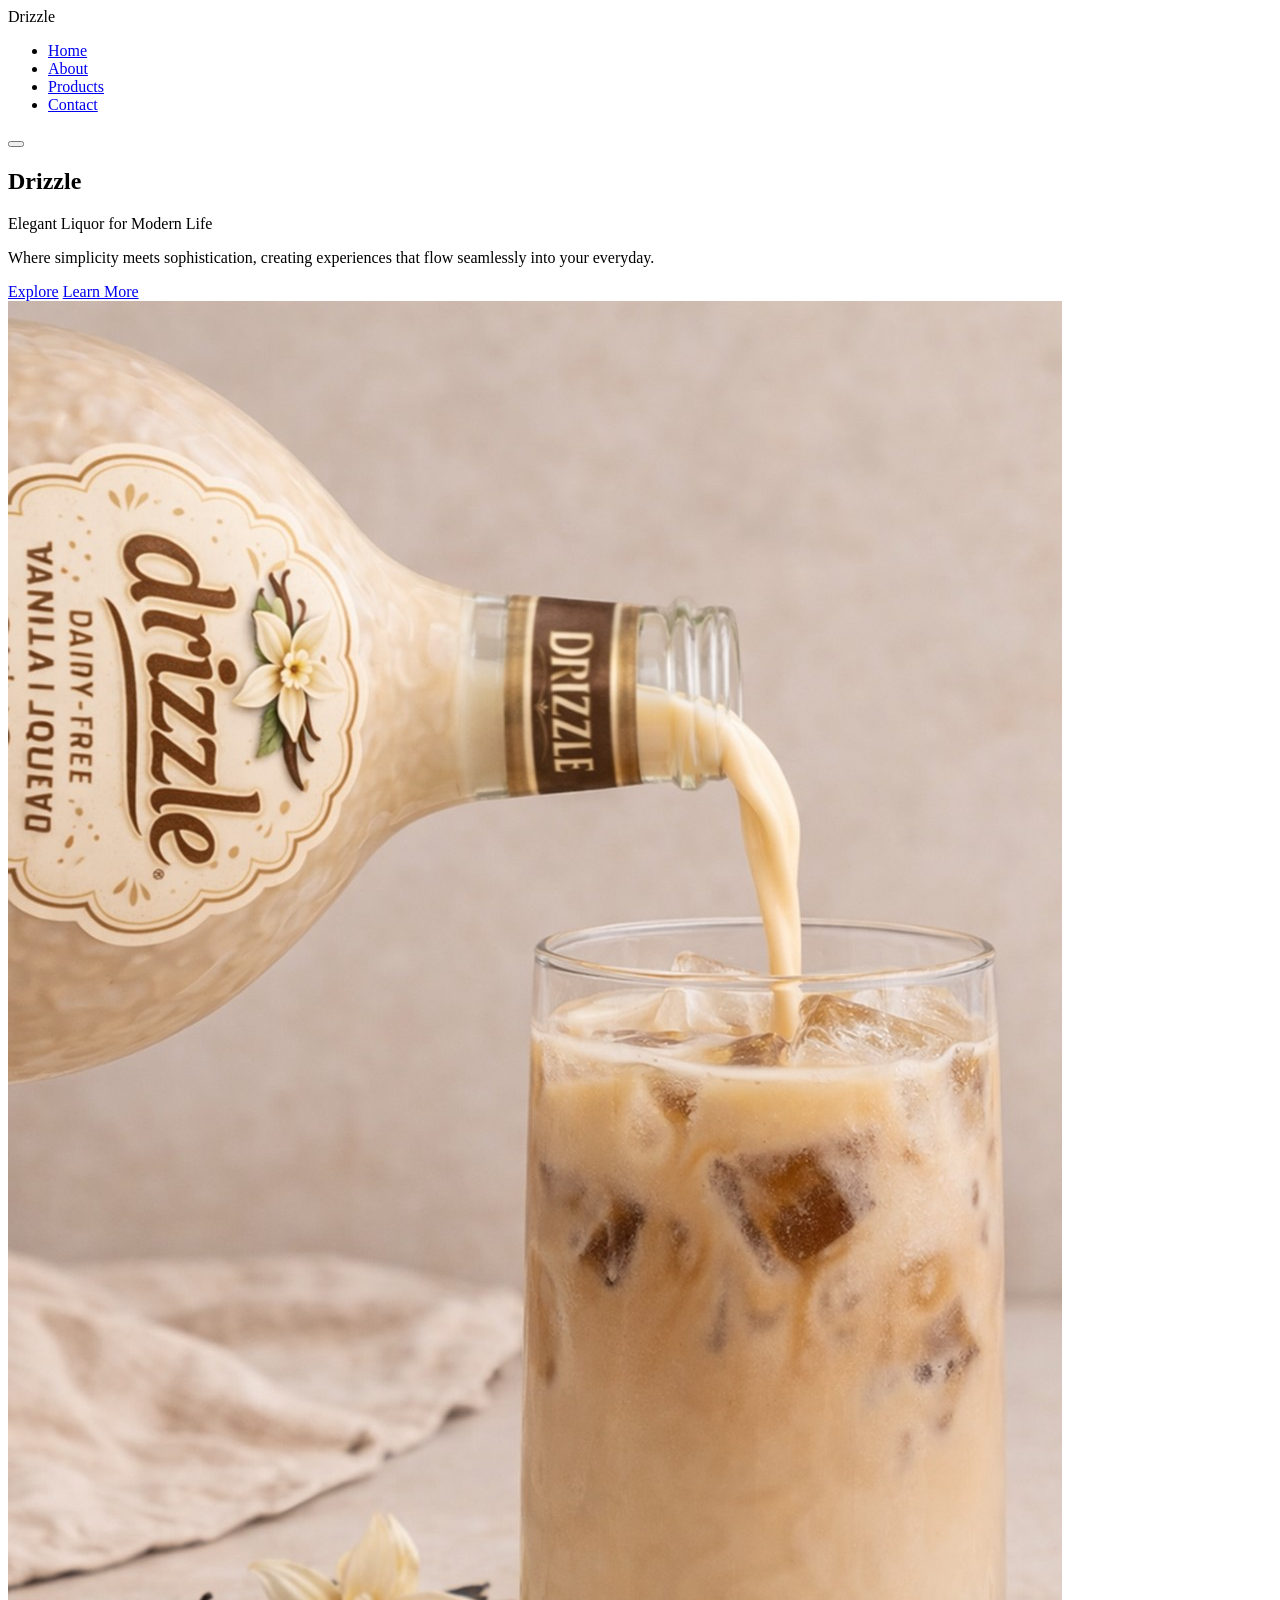
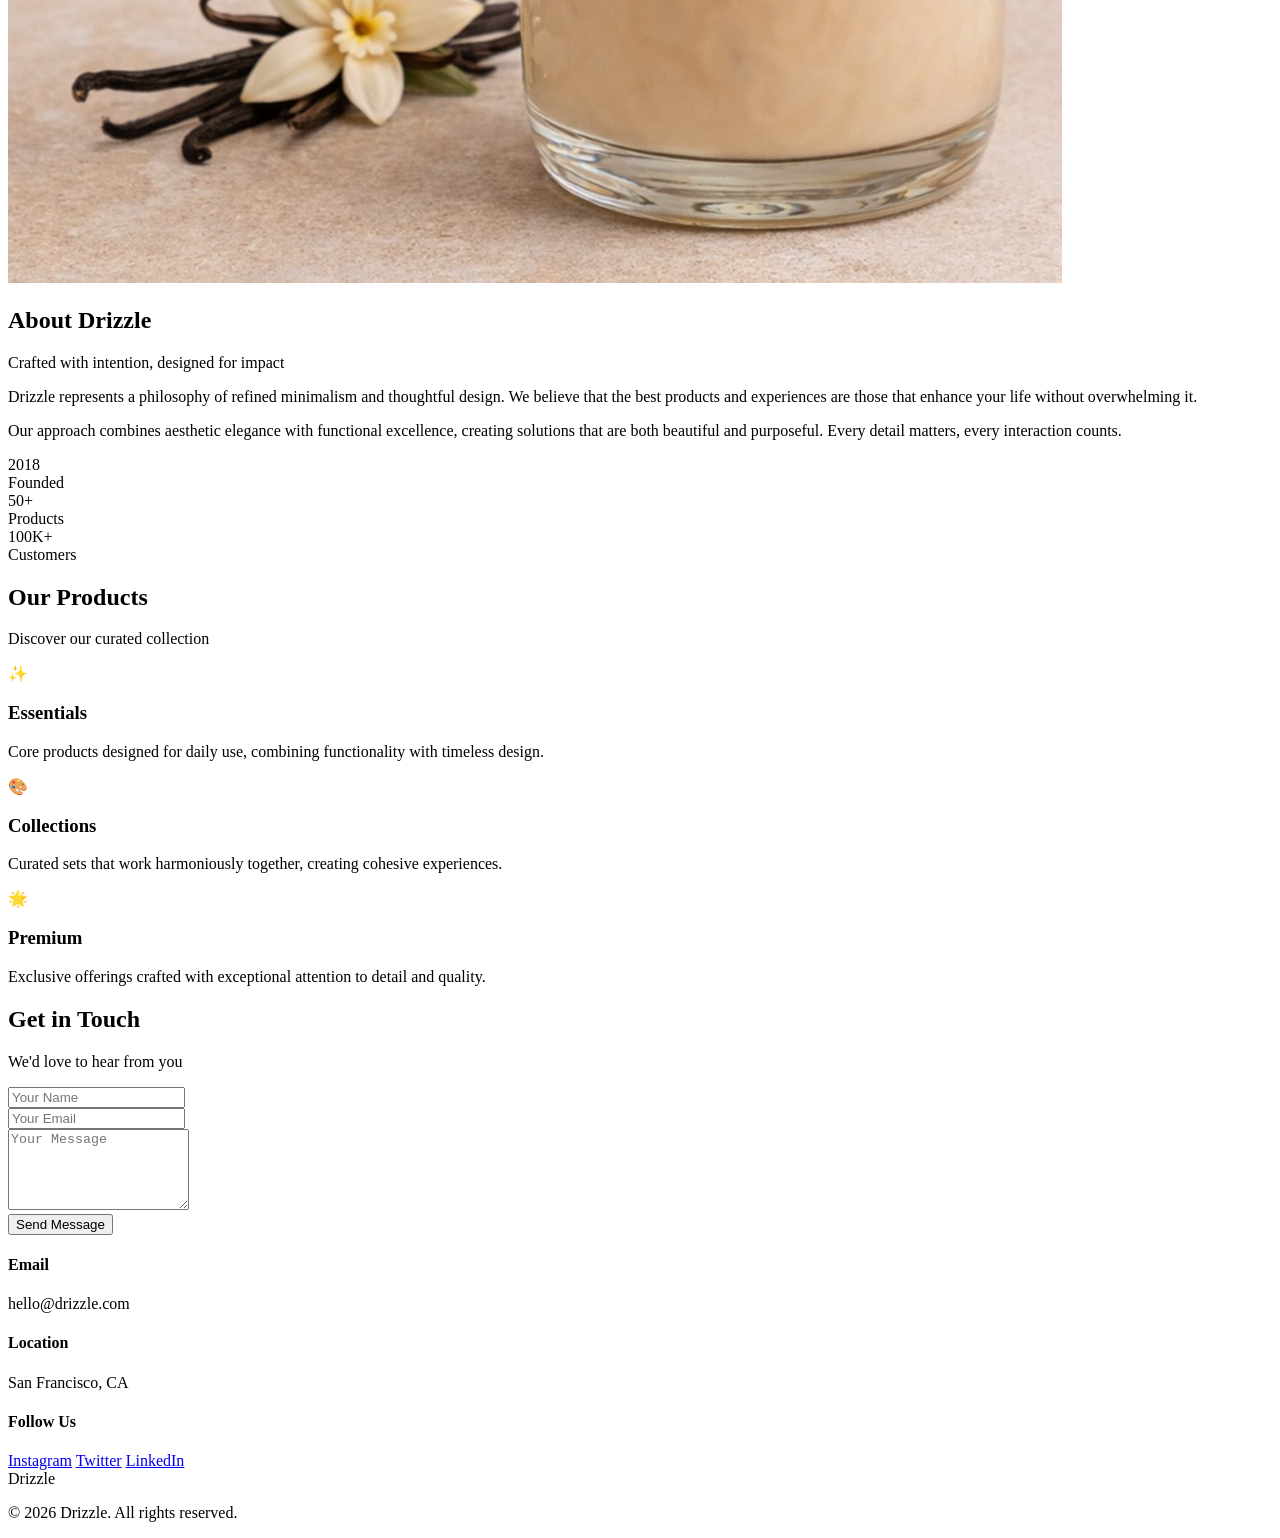
==== index.html @ 4e5df8c9 "Add files via upload" ====
<!DOCTYPE html>
<html lang="en">
<head>
    <!-- 页面基本设置 -->
    <meta charset="UTF-8"> <!-- 字符编码：支持中文等字符 -->
    <meta name="viewport" content="width=device-width, initial-scale=1.0"> <!-- 响应式设计：适配移动设备 -->
    <title>Drizzle - Elegant Solutions for Modern Life</title> <!-- 浏览器标签页标题 -->
    
    <!-- 引入样式表 -->
    <link rel="stylesheet" href="/Drizzle/styles.css">
    
    <!-- 引入Google字体：Inter字体，提供多种字重 -->
    <link rel="preconnect" href="https://fonts.googleapis.com">
    <link rel="preconnect" href="https://fonts.gstatic.com" crossorigin>
    <link href="https://fonts.googleapis.com/css2?family=Inter:wght@300;400;500;600;700&display=swap" rel="stylesheet">
</head>
<body>
    <!-- 导航栏：固定在页面顶部 -->
    <nav class="navbar">
        <div class="container">
            <div class="nav-content">
                <!-- 品牌Logo -->
                <div class="logo">Drizzle</div>
                <!-- 导航链接：点击可跳转到对应页面区域 -->
                <ul class="nav-links">
                    <li><a href="#home">Home</a></li>
                    <li><a href="#about">About</a></li>
                    <li><a href="#products">Products</a></li>
                    <li><a href="#contact">Contact</a></li>
                </ul>
                <!-- 移动端菜单按钮：小屏幕时显示 -->
                <button class="menu-toggle" aria-label="Toggle menu">
                    <span></span>
                    <span></span>
                    <span></span>
                </button>
            </div>
        </div>
    </nav>

    <!-- 主页面区域（Hero Section）：网站首屏展示 -->
    <section id="home" class="hero">
        <div class="container">
            <!-- 左侧内容区域：标题、描述和按钮 -->
            <div class="hero-content">
                <h1 class="hero-title">Drizzle</h1> <!-- 主标题 -->
                <p class="hero-subtitle">Elegant Liquor for Modern Life</p> <!-- 副标题 -->
                <p class="hero-description">Where simplicity meets sophistication, creating experiences that flow seamlessly into your everyday.</p> <!-- 描述文字 -->
                <!-- 操作按钮组 -->
                <div class="hero-buttons">
                    <a href="#products" class="btn btn-primary">Explore</a> <!-- 主要按钮：跳转到产品区域 -->
                    <a href="#about" class="btn btn-secondary">Learn More</a> <!-- 次要按钮：跳转到关于区域 -->
                </div>
            </div>
            <!-- 右侧视觉区域：展示产品图片 -->
            <div class="hero-visual">
                <div class="hero-image-wrapper">
                    <!-- 产品展示图片：1054x1582像素，完整显示在边框内 -->
                    <img src="images/1.jpg" alt="Drizzle Liqueur" class="hero-image">
                </div>
            </div>
        </div>
    </section>

    <!-- 关于我们区域：介绍品牌信息 -->
    <section id="about" class="about">
        <div class="container">
            <!-- 区域标题和副标题 -->
            <div class="section-header">
                <h2 class="section-title">About Drizzle</h2>
                <p class="section-subtitle">Crafted with intention, designed for impact</p>
            </div>
            <div class="about-content">
                <!-- 左侧：品牌介绍文字 -->
                <div class="about-text">
                    <p>Drizzle represents a philosophy of refined minimalism and thoughtful design. We believe that the best products and experiences are those that enhance your life without overwhelming it.</p>
                    <p>Our approach combines aesthetic elegance with functional excellence, creating solutions that are both beautiful and purposeful. Every detail matters, every interaction counts.</p>
                </div>
                <!-- 右侧：统计数据展示 -->
                <div class="about-stats">
                    <div class="stat-item">
                        <div class="stat-number">2018</div> <!-- 成立年份 -->
                        <div class="stat-label">Founded</div>
                    </div>
                    <div class="stat-item">
                        <div class="stat-number">50+</div> <!-- 产品数量 -->
                        <div class="stat-label">Products</div>
                    </div>
                    <div class="stat-item">
                        <div class="stat-number">100K+</div> <!-- 客户数量 -->
                        <div class="stat-label">Customers</div>
                    </div>
                </div>
            </div>
        </div>
    </section>

    <!-- 产品展示区域：展示产品分类 -->
    <section id="products" class="products">
        <div class="container">
            <!-- 区域标题和副标题 -->
            <div class="section-header">
                <h2 class="section-title">Our Products</h2>
                <p class="section-subtitle">Discover our curated collection</p>
            </div>
            <!-- 产品卡片网格：响应式布局，自动调整列数 -->
            <div class="products-grid">
                <!-- 产品卡片1：基础系列 -->
                <div class="product-card">
                    <div class="product-icon">✨</div> <!-- 图标 -->
                    <h3 class="product-title">Essentials</h3> <!-- 产品名称 -->
                    <p class="product-description">Core products designed for daily use, combining functionality with timeless design.</p> <!-- 产品描述 -->
                </div>
                <!-- 产品卡片2：收藏系列 -->
                <div class="product-card">
                    <div class="product-icon">🎨</div>
                    <h3 class="product-title">Collections</h3>
                    <p class="product-description">Curated sets that work harmoniously together, creating cohesive experiences.</p>
                </div>
                <!-- 产品卡片3：高端系列 -->
                <div class="product-card">
                    <div class="product-icon">🌟</div>
                    <h3 class="product-title">Premium</h3>
                    <p class="product-description">Exclusive offerings crafted with exceptional attention to detail and quality.</p>
                </div>
            </div>
        </div>
    </section>

    <!-- 联系表单区域：用户可在此提交留言 -->
    <section id="contact" class="contact">
        <div class="container">
            <!-- 区域标题和副标题 -->
            <div class="section-header">
                <h2 class="section-title">Get in Touch</h2>
                <p class="section-subtitle">We'd love to hear from you</p>
            </div>
            <div class="contact-content">
                <!-- 左侧：联系表单 -->
                <form class="contact-form">
                    <div class="form-group">
                        <input type="text" id="name" name="name" placeholder="Your Name" required> <!-- 姓名输入框 -->
                    </div>
                    <div class="form-group">
                        <input type="email" id="email" name="email" placeholder="Your Email" required> <!-- 邮箱输入框 -->
                    </div>
                    <div class="form-group">
                        <textarea id="message" name="message" rows="5" placeholder="Your Message" required></textarea> <!-- 留言文本框 -->
                    </div>
                    <button type="submit" class="btn btn-primary">Send Message</button> <!-- 提交按钮 -->
                </form>
                <!-- 右侧：联系信息 -->
                <div class="contact-info">
                    <div class="info-item">
                        <h4>Email</h4> <!-- 邮箱标题 -->
                        <p>hello@drizzle.com</p> <!-- 邮箱地址 -->
                    </div>
                    <div class="info-item">
                        <h4>Location</h4> <!-- 位置标题 -->
                        <p>San Francisco, CA</p> <!-- 地址 -->
                    </div>
                    <div class="info-item">
                        <h4>Follow Us</h4> <!-- 社交媒体标题 -->
                        <div class="social-links">
                            <a href="#" aria-label="Instagram">Instagram</a> <!-- Instagram链接 -->
                            <a href="#" aria-label="Twitter">Twitter</a> <!-- Twitter链接 -->
                            <a href="#" aria-label="LinkedIn">LinkedIn</a> <!-- LinkedIn链接 -->
                        </div>
                    </div>
                </div>
            </div>
        </div>
    </section>

    <!-- 页脚：页面底部信息 -->
    <footer class="footer">
        <div class="container">
            <div class="footer-content">
                <div class="footer-logo">Drizzle</div> <!-- 页脚Logo -->
                <p class="footer-text">&copy; 2026 Drizzle. All rights reserved.</p> <!-- 版权信息 -->
            </div>
        </div>
    </footer>

    <!-- 引入JavaScript文件：处理页面交互功能 -->
    <script src="script.js"></script>
</body>
</html>
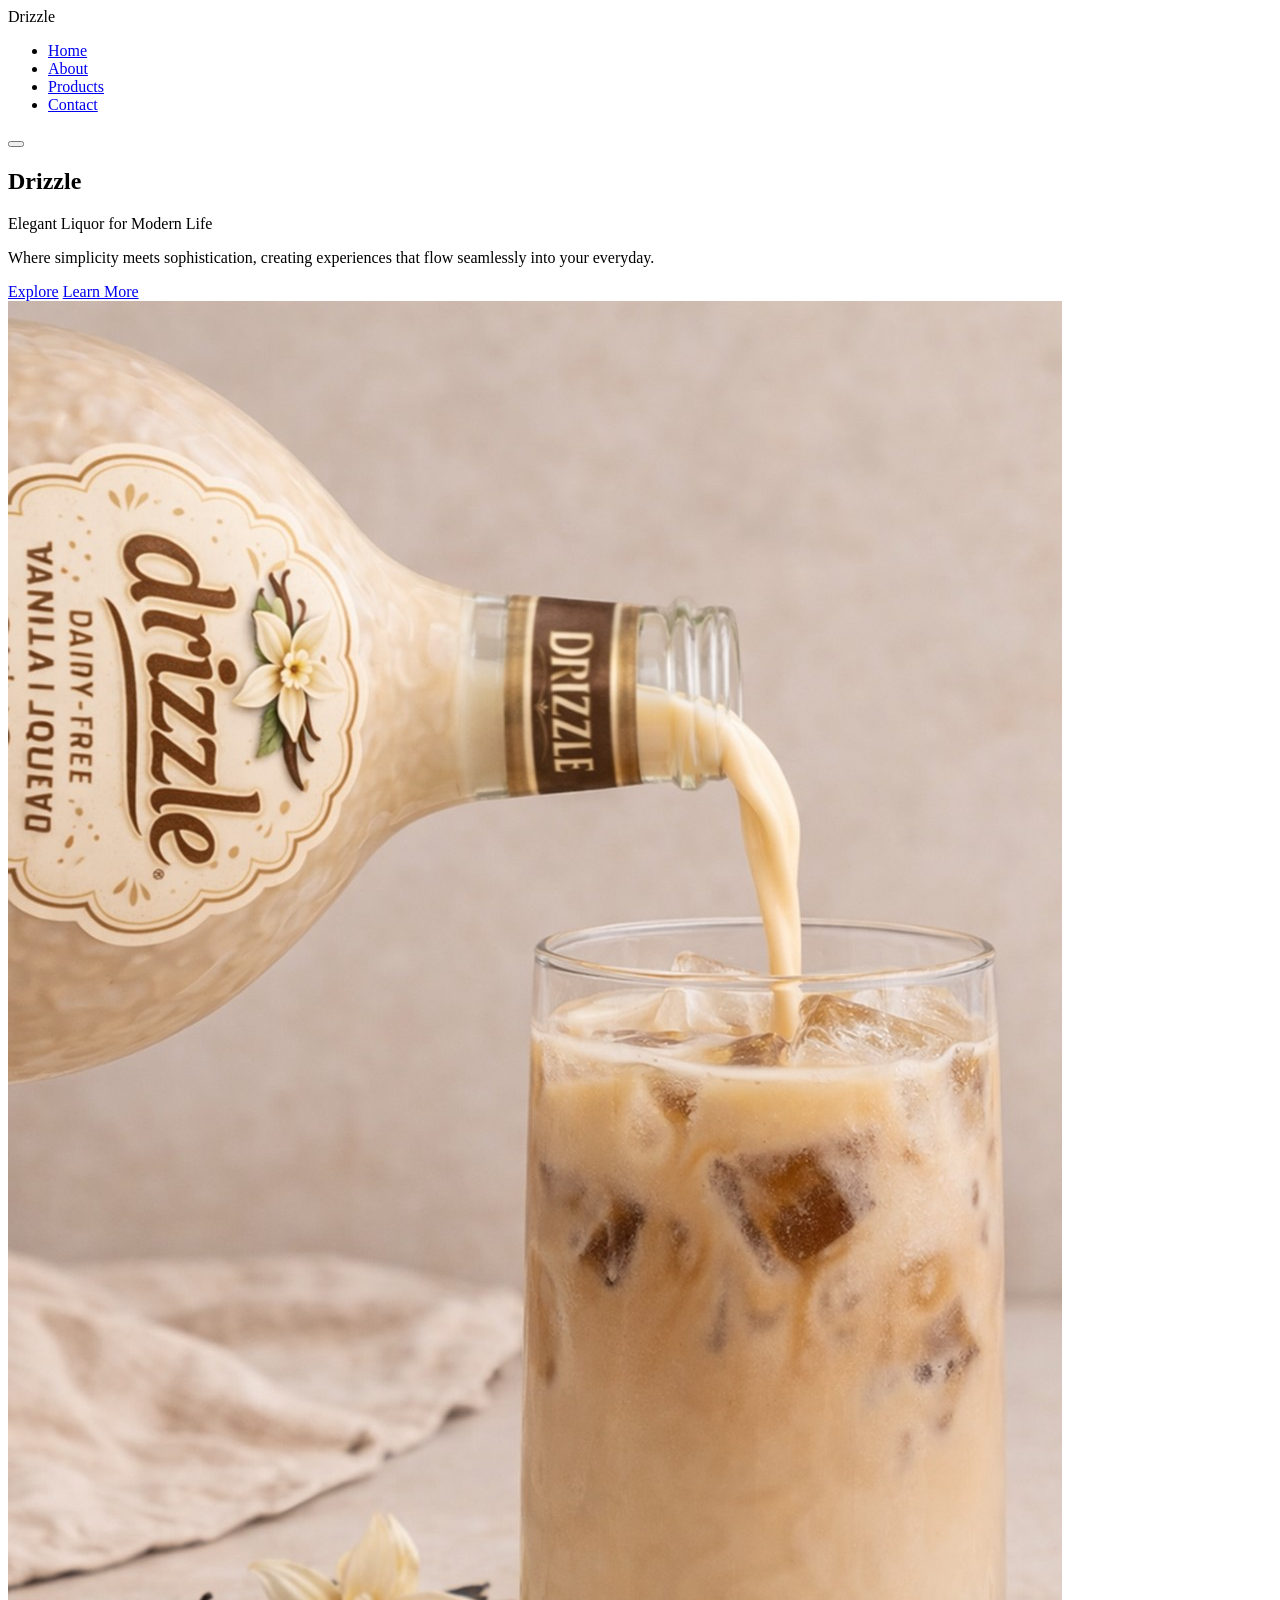
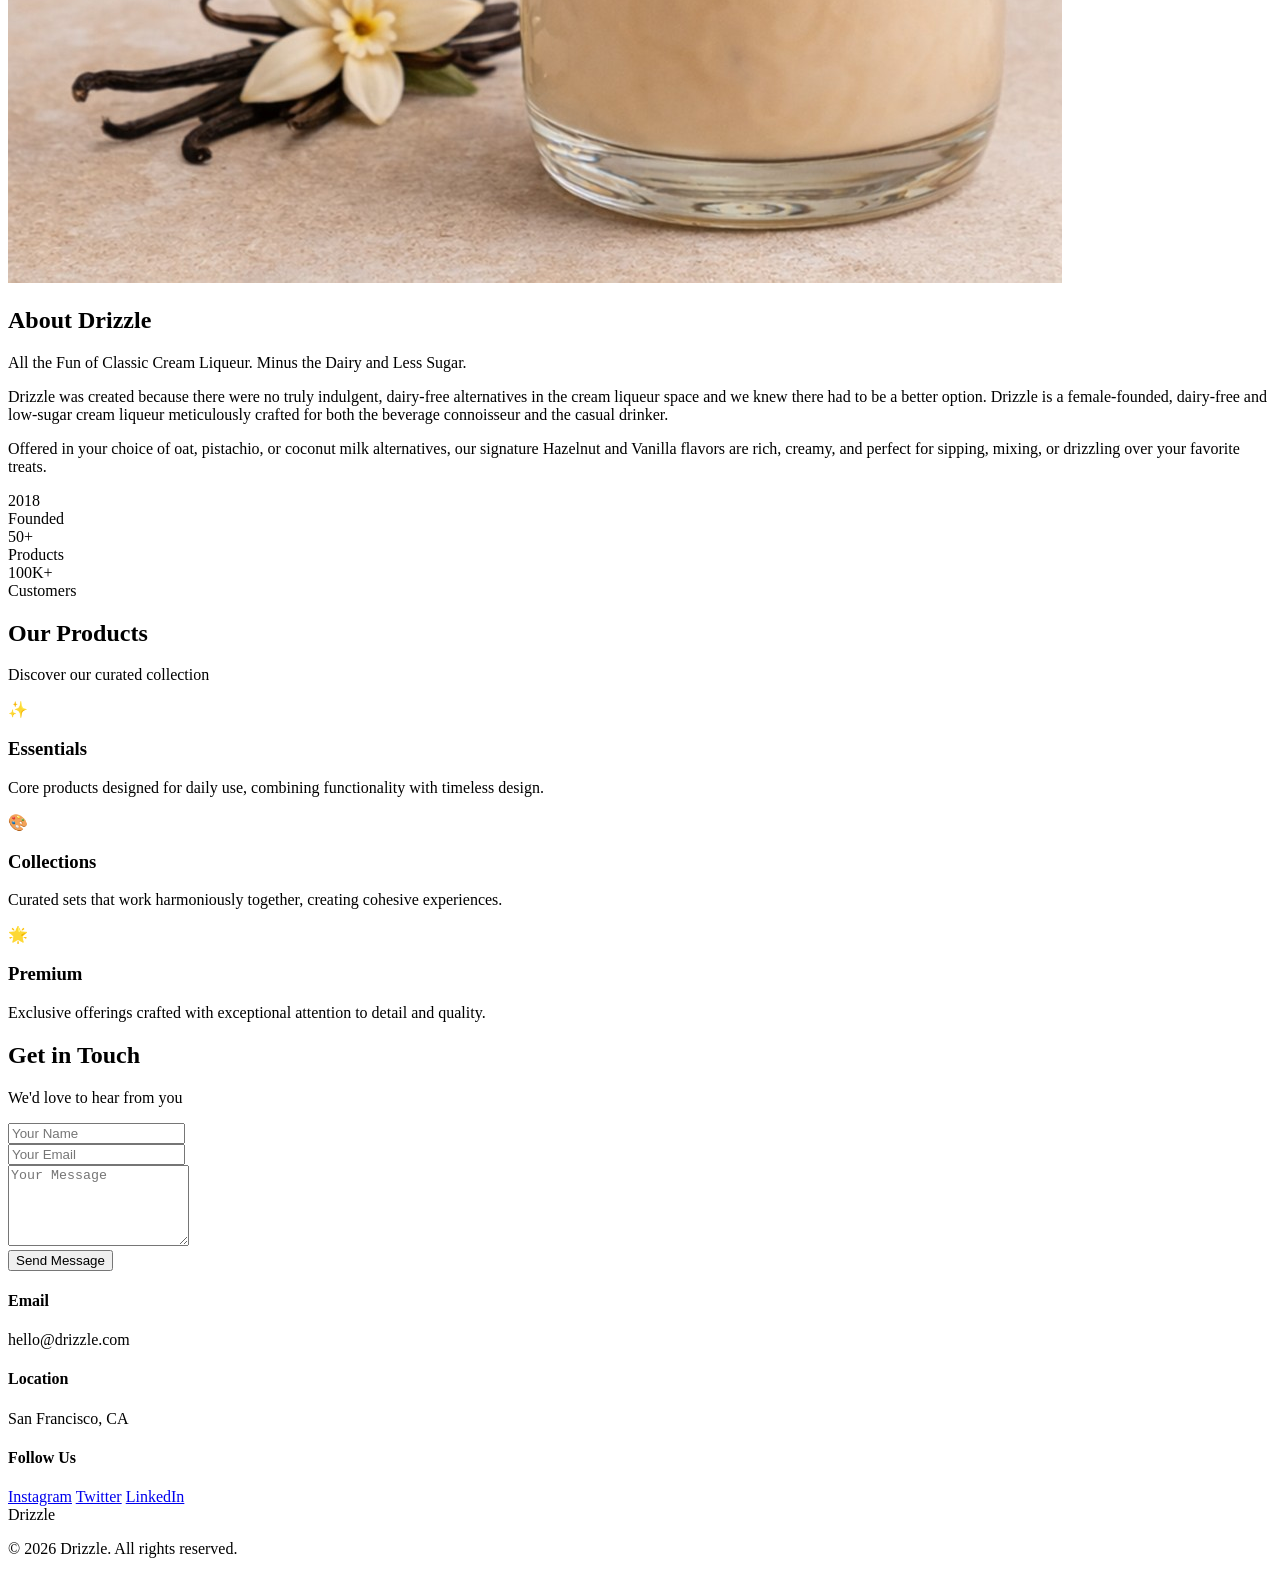
==== commit 75b4d6d6: "Update index.html" ====
--- a/index.html
+++ b/index.html
@@ -68,13 +68,13 @@
             <!-- 区域标题和副标题 -->
             <div class="section-header">
                 <h2 class="section-title">About Drizzle</h2>
-                <p class="section-subtitle">Crafted with intention, designed for impact</p>
+                <p class="section-subtitle">All the Fun of Classic Cream Liqueur. Minus the Dairy and Less Sugar.</p>
             </div>
             <div class="about-content">
                 <!-- 左侧：品牌介绍文字 -->
                 <div class="about-text">
-                    <p>Drizzle represents a philosophy of refined minimalism and thoughtful design. We believe that the best products and experiences are those that enhance your life without overwhelming it.</p>
-                    <p>Our approach combines aesthetic elegance with functional excellence, creating solutions that are both beautiful and purposeful. Every detail matters, every interaction counts.</p>
+                    <p>Drizzle was created because there were no truly indulgent, dairy-free alternatives in the cream liqueur space and we knew there had to be a better option. Drizzle is a female-founded, dairy-free and low-sugar cream liqueur meticulously crafted for both the beverage connoisseur and the casual drinker. </p>
+                    <p>Offered in your choice of oat, pistachio, or coconut milk alternatives, our signature Hazelnut and Vanilla flavors are rich, creamy, and perfect for sipping, mixing, or drizzling over your favorite treats.</p>
                 </div>
                 <!-- 右侧：统计数据展示 -->
                 <div class="about-stats">
@@ -186,3 +186,4 @@
     <script src="script.js"></script>
 </body>
 </html>
+
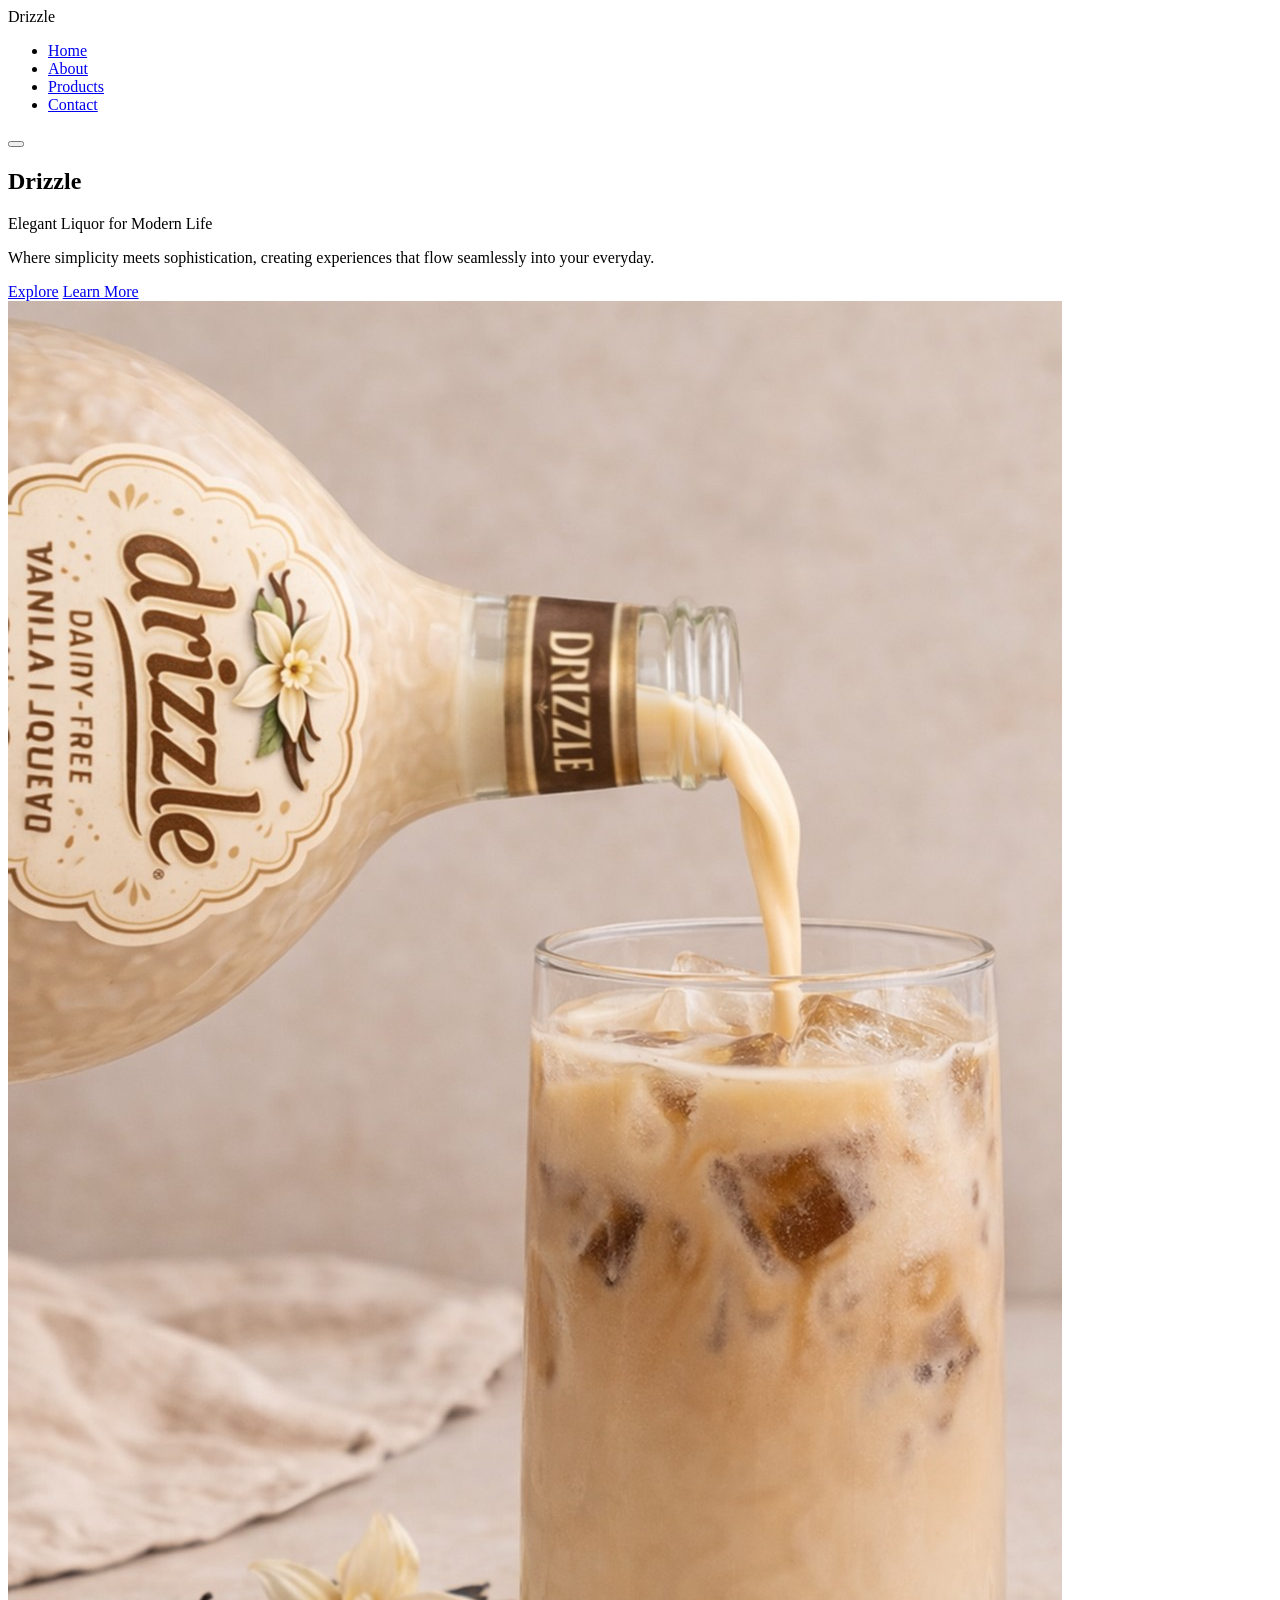
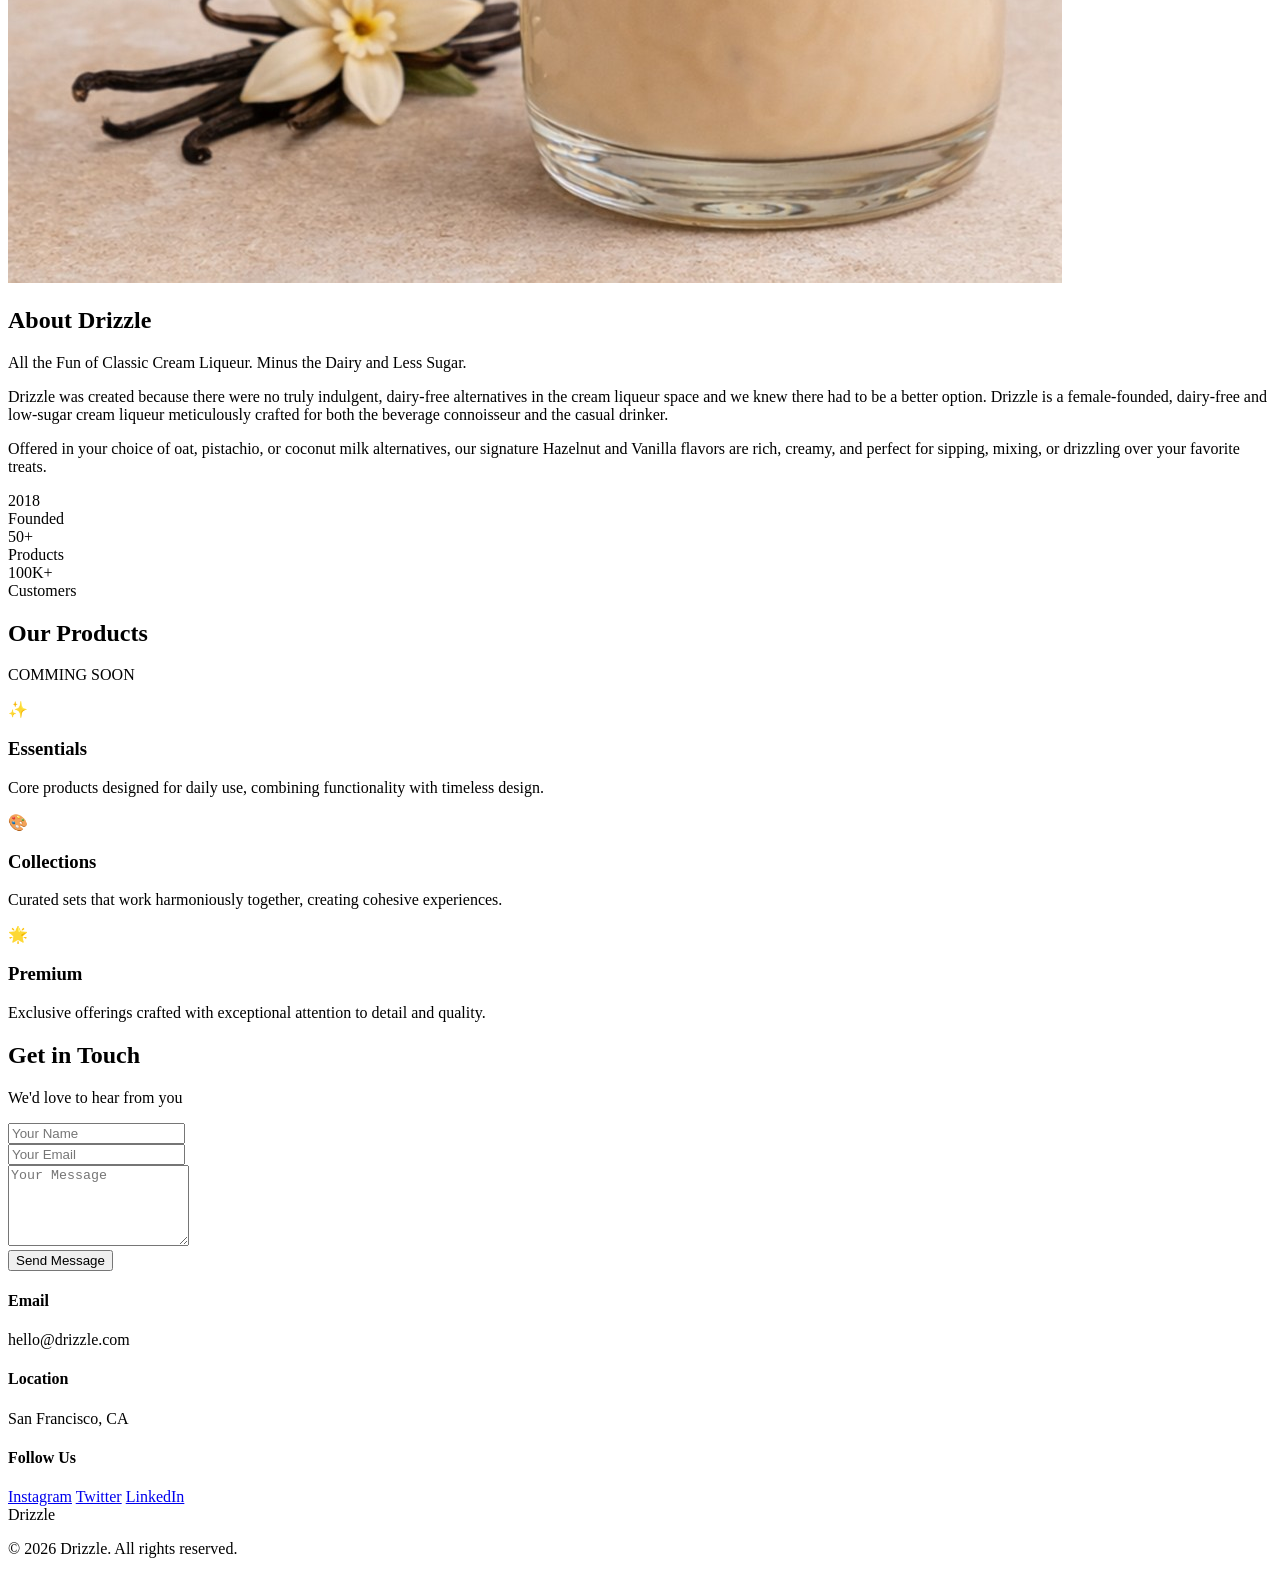
==== commit a6630afc: "Update index.html" ====
--- a/index.html
+++ b/index.html
@@ -101,7 +101,7 @@
             <!-- 区域标题和副标题 -->
             <div class="section-header">
                 <h2 class="section-title">Our Products</h2>
-                <p class="section-subtitle">Discover our curated collection</p>
+                <p class="section-subtitle">COMMING SOON</p>
             </div>
             <!-- 产品卡片网格：响应式布局，自动调整列数 -->
             <div class="products-grid">
@@ -187,3 +187,4 @@
 </body>
 </html>
 
+
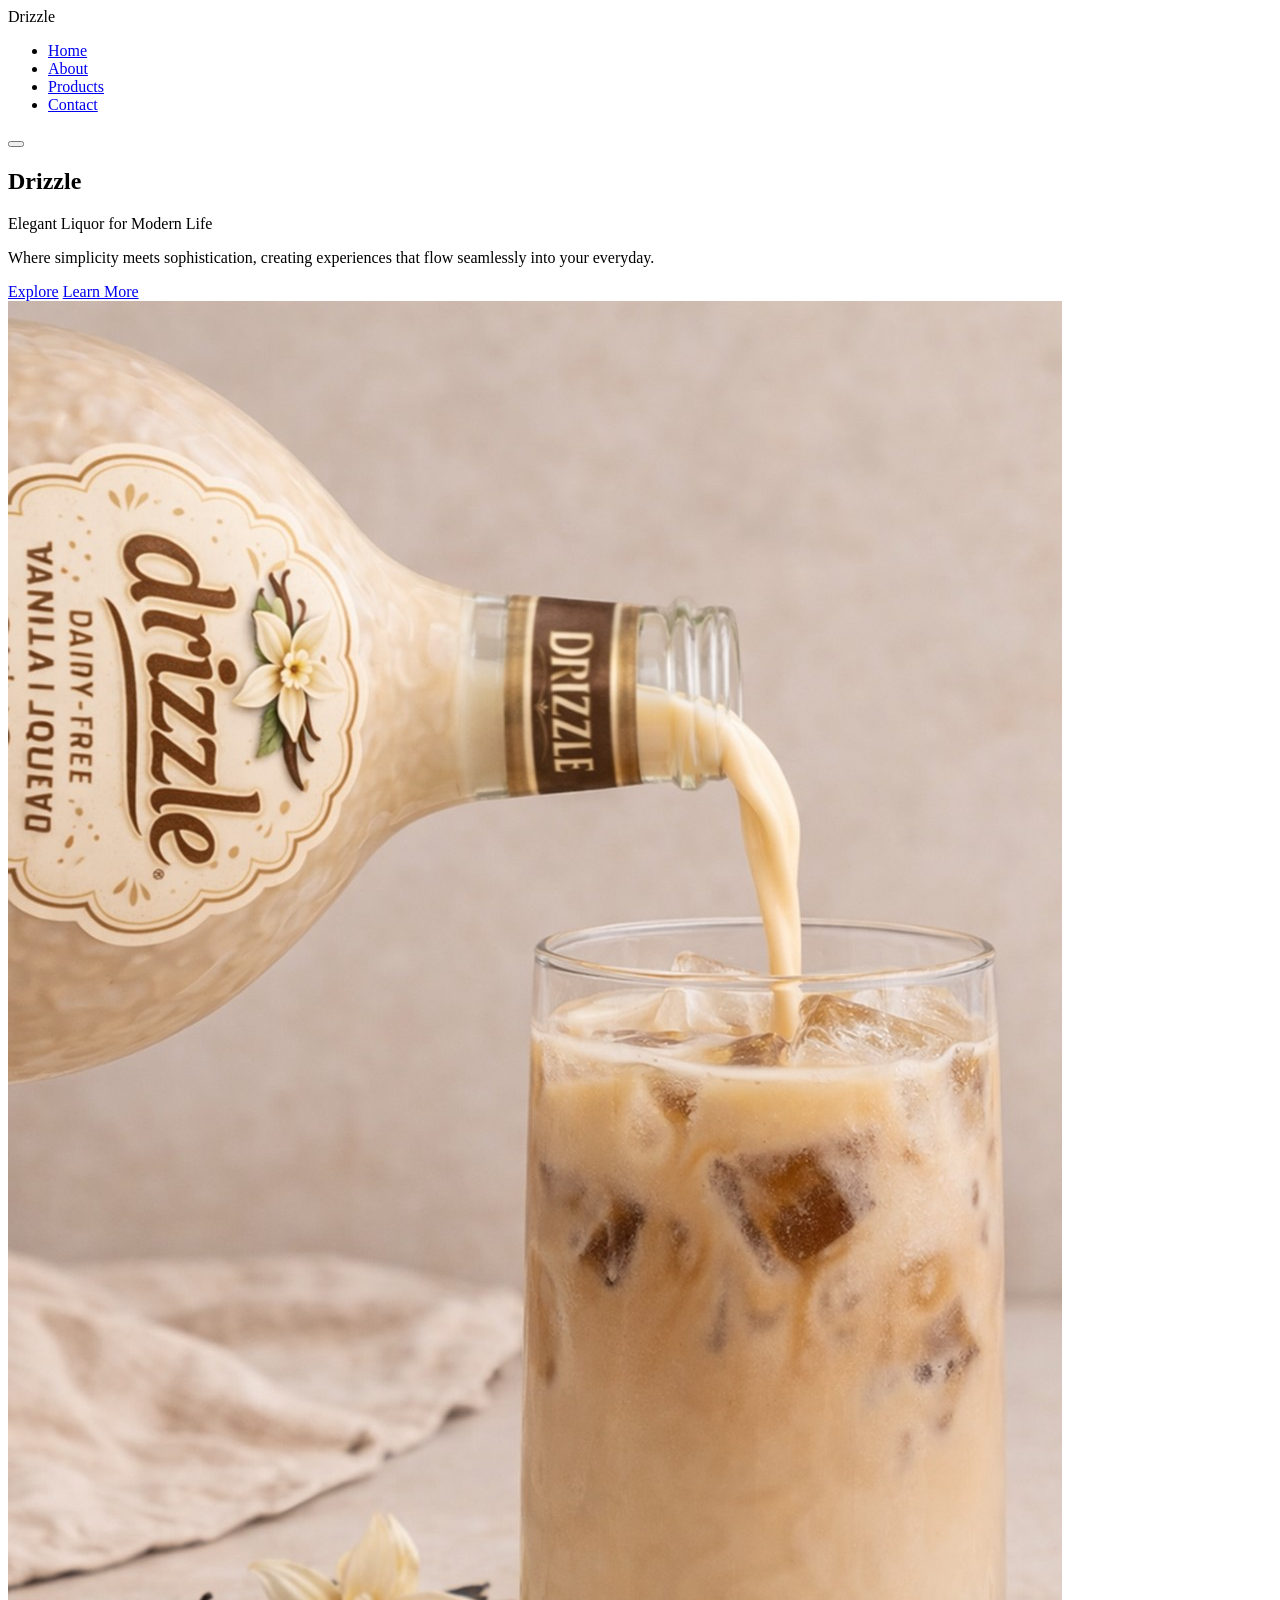
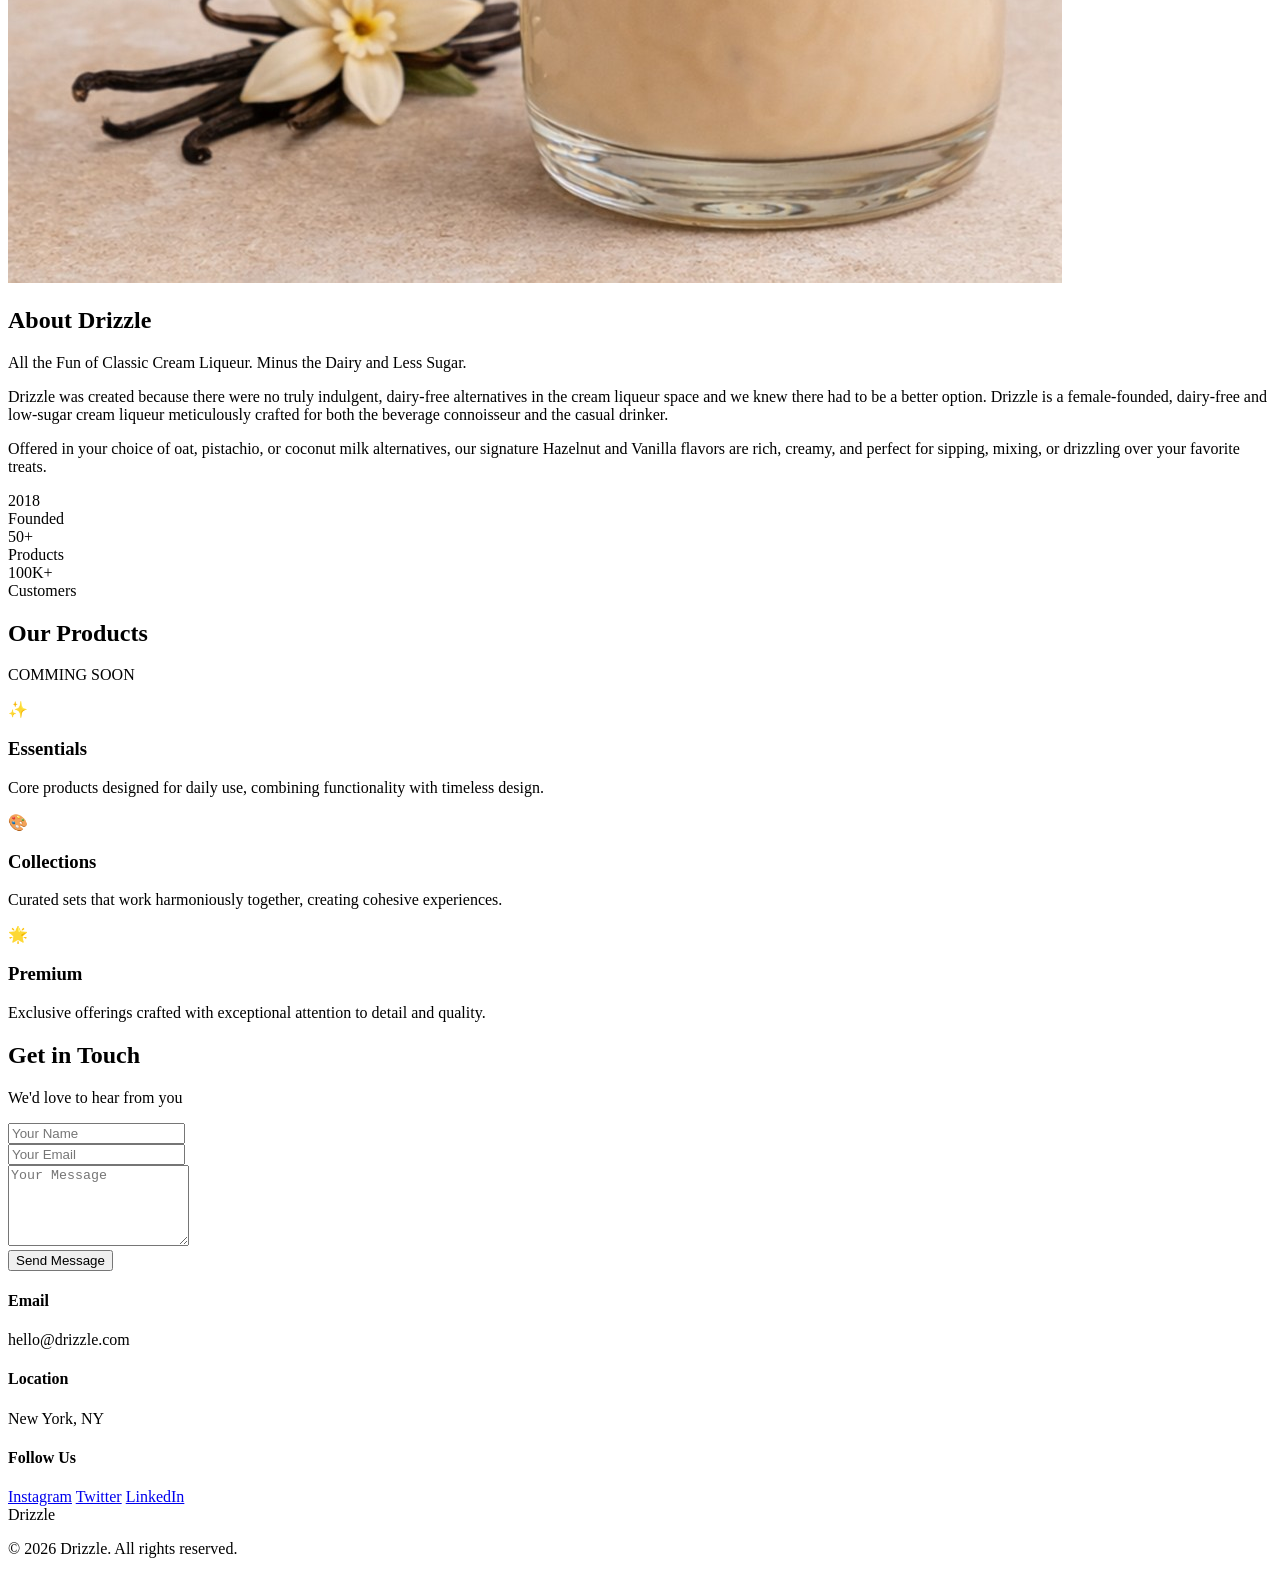
==== commit 69bdd8c0: "Update index.html" ====
--- a/index.html
+++ b/index.html
@@ -157,7 +157,7 @@
                     </div>
                     <div class="info-item">
                         <h4>Location</h4> <!-- 位置标题 -->
-                        <p>San Francisco, CA</p> <!-- 地址 -->
+                        <p>New York, NY</p> <!-- 地址 -->
                     </div>
                     <div class="info-item">
                         <h4>Follow Us</h4> <!-- 社交媒体标题 -->
@@ -188,3 +188,4 @@
 </html>
 
 
+
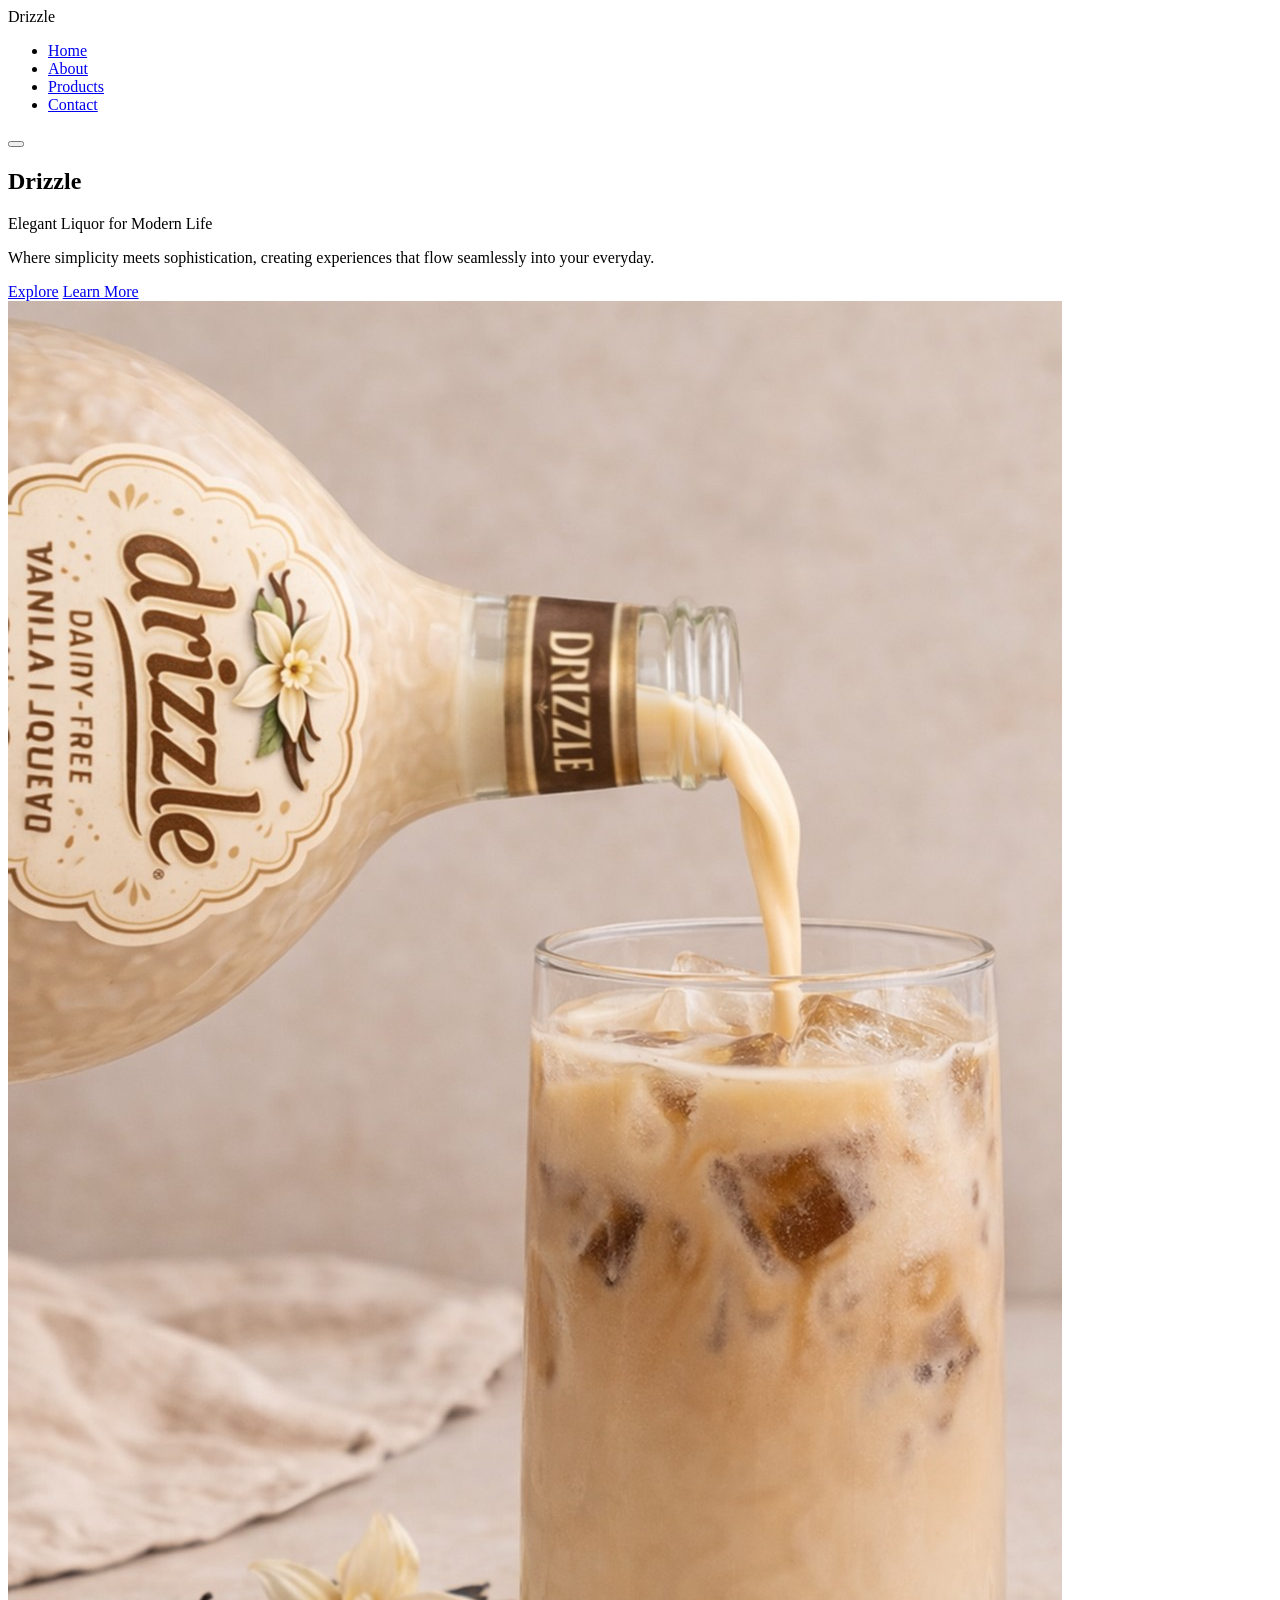
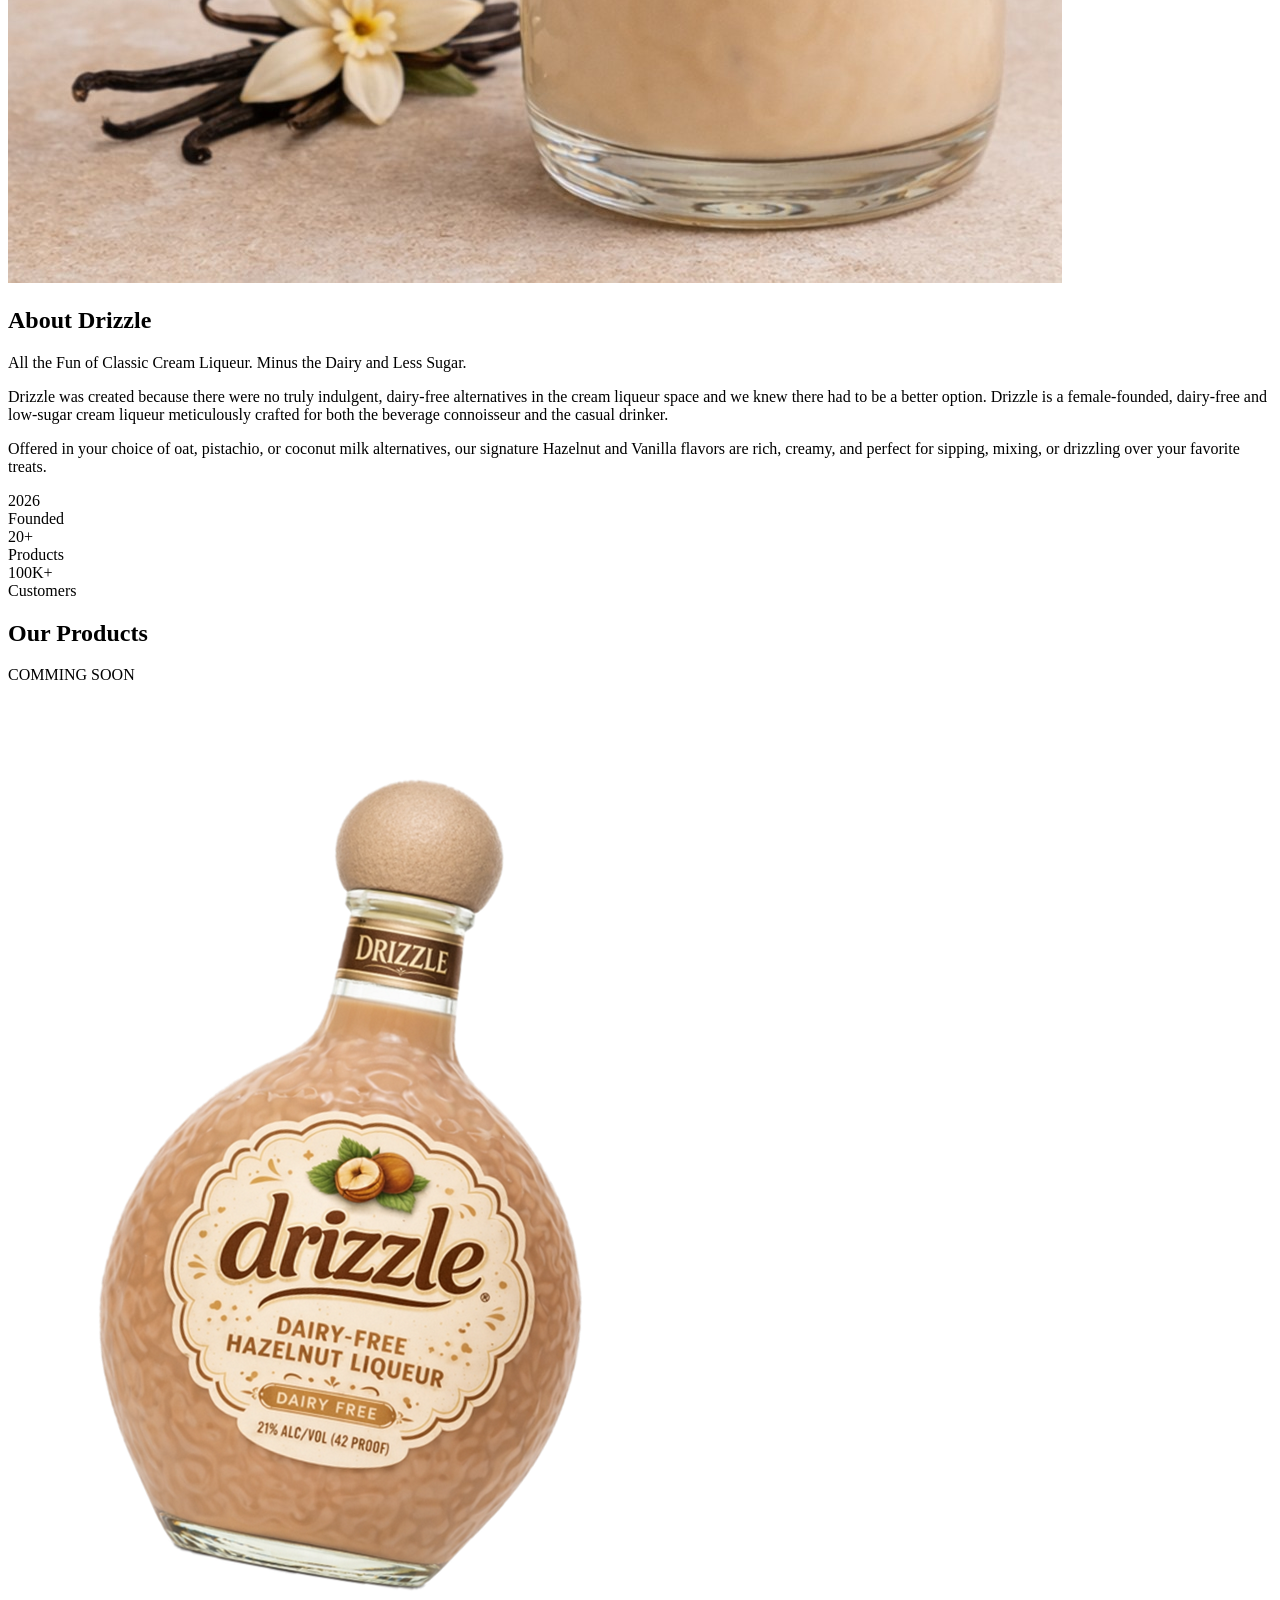
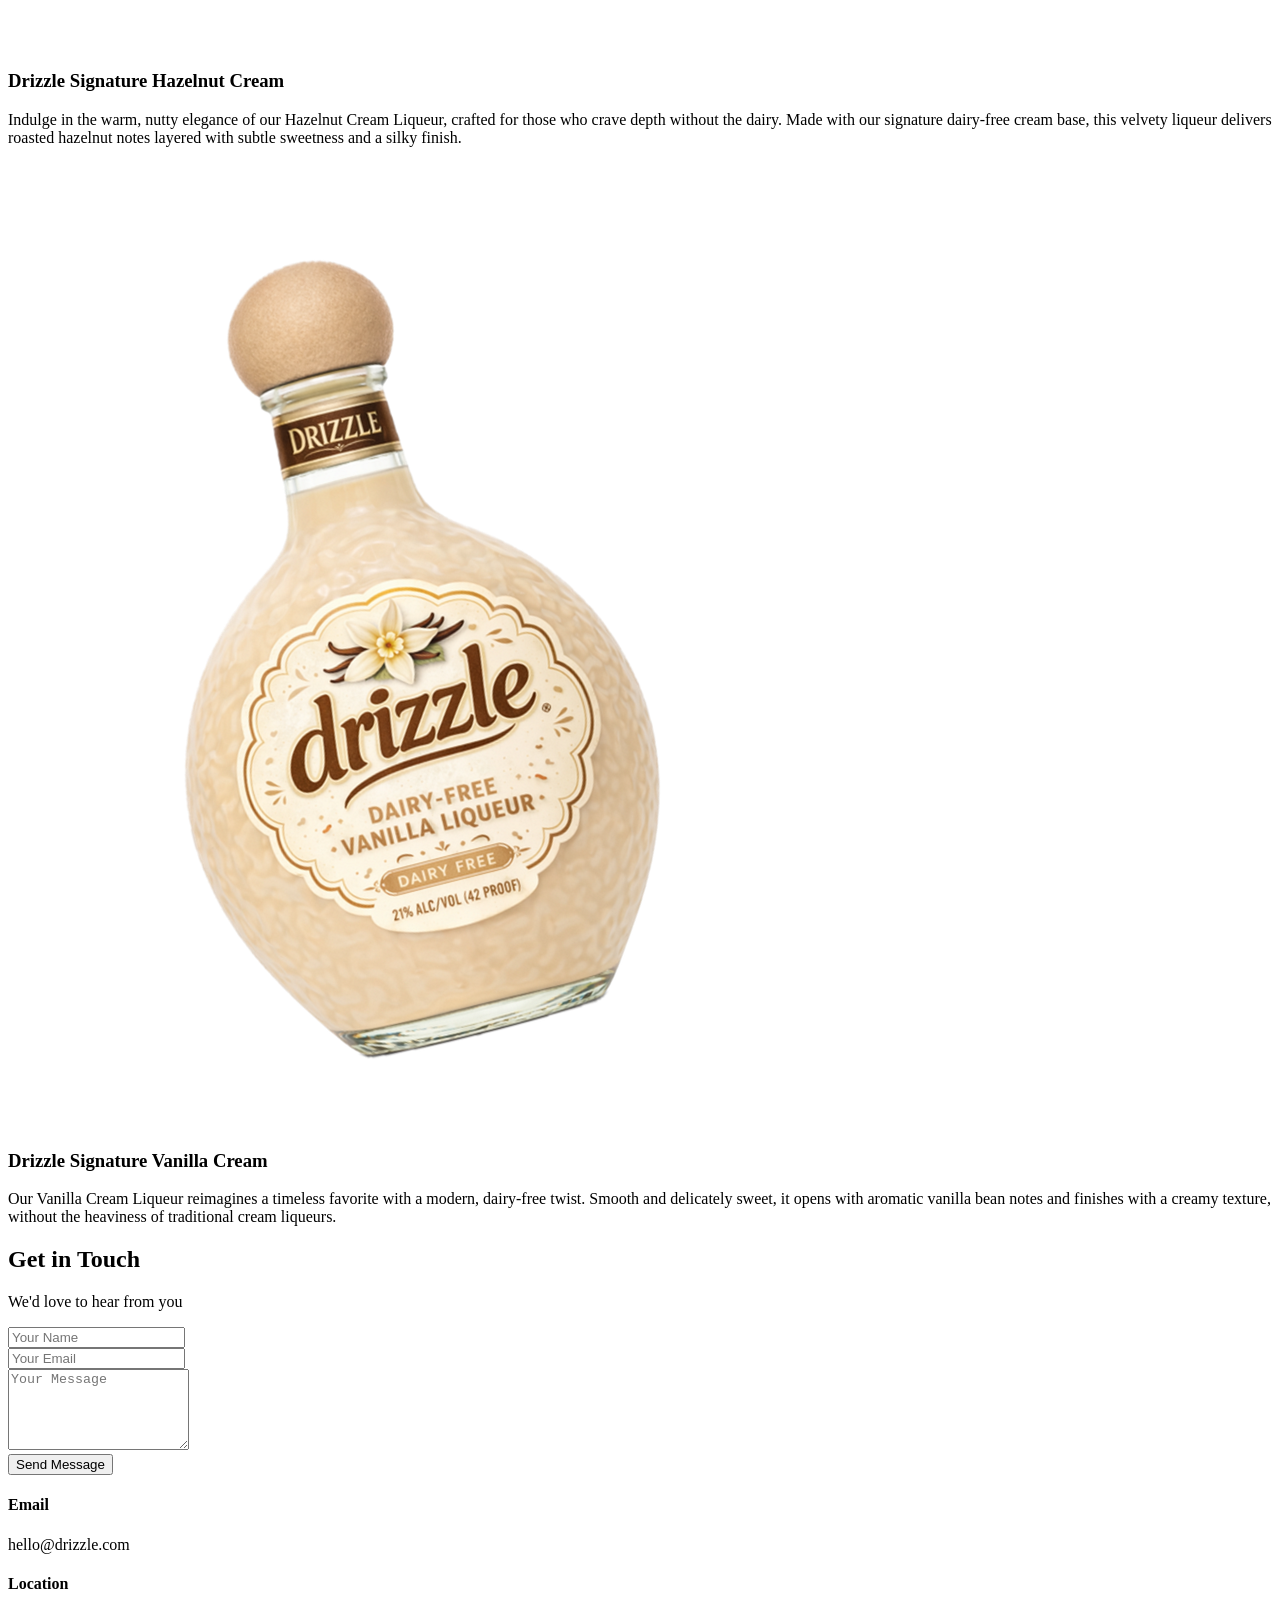
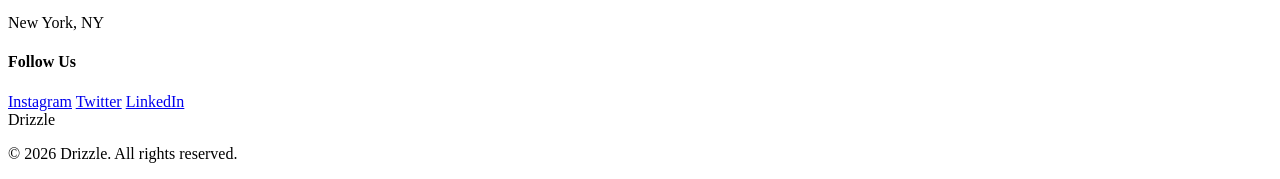
==== commit 9154b7e9: "Update index.html" ====
--- a/index.html
+++ b/index.html
@@ -79,11 +79,11 @@
                 <!-- 右侧：统计数据展示 -->
                 <div class="about-stats">
                     <div class="stat-item">
-                        <div class="stat-number">2018</div> <!-- 成立年份 -->
+                        <div class="stat-number">2026</div> <!-- 成立年份 -->
                         <div class="stat-label">Founded</div>
                     </div>
                     <div class="stat-item">
-                        <div class="stat-number">50+</div> <!-- 产品数量 -->
+                        <div class="stat-number">20+</div> <!-- 产品数量 -->
                         <div class="stat-label">Products</div>
                     </div>
                     <div class="stat-item">
@@ -107,25 +107,24 @@
             <div class="products-grid">
                 <!-- 产品卡片1：基础系列 -->
                 <div class="product-card">
-                    <div class="product-icon">✨</div> <!-- 图标 -->
-                    <h3 class="product-title">Essentials</h3> <!-- 产品名称 -->
-                    <p class="product-description">Core products designed for daily use, combining functionality with timeless design.</p> <!-- 产品描述 -->
+                    <div class="product-icon">
+                        <img src="images/AAA.png" alt="Essentials 产品图标">
+                    </div> <!-- 图标 -->
+                    <h3 class="product-title">Drizzle Signature Hazelnut Cream</h3> <!-- 产品名称 -->
+                    <p class="product-description">Indulge in the warm, nutty elegance of our Hazelnut Cream Liqueur, crafted for those who crave depth without the dairy. Made with our signature dairy-free cream base, this velvety liqueur delivers roasted hazelnut notes layered with subtle sweetness and a silky finish.</p> <!-- 产品描述 -->
                 </div>
                 <!-- 产品卡片2：收藏系列 -->
                 <div class="product-card">
-                    <div class="product-icon">🎨</div>
-                    <h3 class="product-title">Collections</h3>
-                    <p class="product-description">Curated sets that work harmoniously together, creating cohesive experiences.</p>
-                </div>
-                <!-- 产品卡片3：高端系列 -->
-                <div class="product-card">
-                    <div class="product-icon">🌟</div>
-                    <h3 class="product-title">Premium</h3>
-                    <p class="product-description">Exclusive offerings crafted with exceptional attention to detail and quality.</p>
+                    <div class="product-icon">
+                        <img src="images/BBB.png" alt="Collections 产品图标">
+                    </div>
+                    <h3 class="product-title">Drizzle Signature Vanilla Cream</h3>
+                    <p class="product-description">Our Vanilla Cream Liqueur reimagines a timeless favorite with a modern, dairy-free twist. Smooth and delicately sweet, it opens with aromatic vanilla bean notes and finishes with a creamy texture, without the heaviness of traditional cream liqueurs.</p>
                 </div>
             </div>
         </div>
     </section>
+
 
     <!-- 联系表单区域：用户可在此提交留言 -->
     <section id="contact" class="contact">
@@ -189,3 +188,4 @@
 
 
 
+
